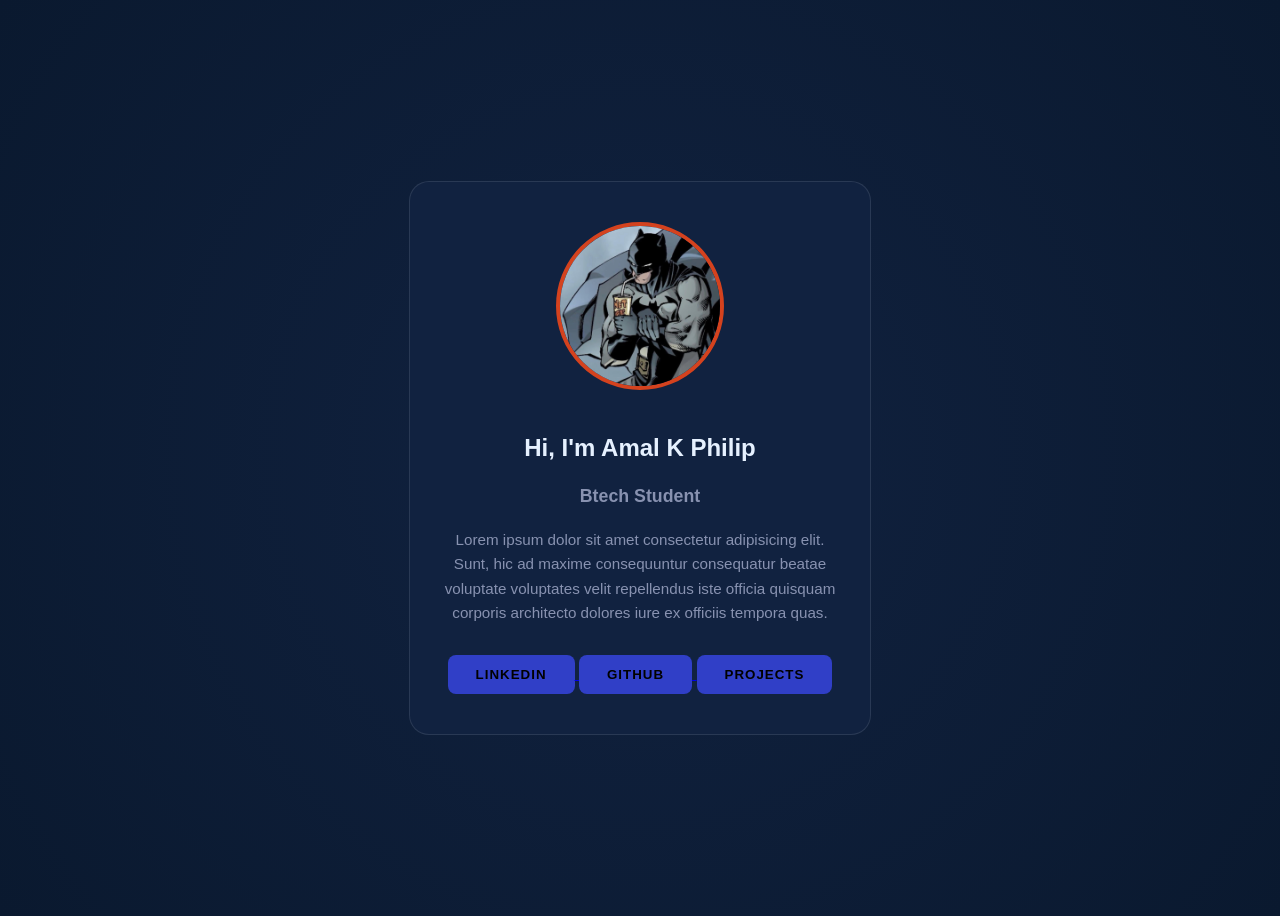
==== index.html @ 1515d954 "Add files via upload" ====
<!DOCTYPE html>
<html>
    <head>
        <title>Web Dev</title>
        <link rel="stylesheet" href="style.css">
    </head>
    <body>
        <div class="box">
            <div>
                <img src="images.jpeg" alt="profile pic" class="img"/>
            </div>
            <div>
                <h2>Hi, I'm Amal K Philip</h2>
            </div>
            <div class="content">
                <h3>Btech Student</h3>
                <p>
                    Lorem ipsum dolor sit amet consectetur adipisicing elit. 
                    Sunt, hic ad maxime consequuntur consequatur beatae voluptate
                    voluptates velit repellendus iste officia quisquam 
                    corporis architecto dolores iure ex officiis tempora quas.
                </p>
            </div>
            <div>
                <a href="https://in.linkedin.com/in/amal-k-philip">
                    <button>LinkedIn</button>
                </a>
                <a href="https://github.com/Amal-kphilip">
                    <button>Github</button>
                </a>
                <a href="projects.html">
                    <button>Projects</button>
                </a>
            </div>
        </div>
    </body>
</html>
---- style.css ----
body {
    font-family: 'Segoe UI', Roboto, Helvetica, Arial, sans-serif;
    background-color: #0a192f;
    background-image: radial-gradient(circle at center, #112240 0%, #0a192f 100%);
    display: flex;
    justify-content: center;
    align-items: center;
    min-height: 100vh;
}

.box {
    background-color: #112240;
    border-radius: 20px; 
    padding: 40px 30px;
    width: 400px;
    text-align: center;
    color: #e6f1ff;
    border: 1px solid rgba(255, 255, 255, 0.1); 
    transition: transform 0.3s ease;
}

.img {
    height: 160px;
    width: 160px;
    border-radius: 50%;
    object-fit: cover;
    border: 4px solid #d4421e;
    margin-bottom: 20px;
}

.content {
    line-height: 1.6;
    color: #8892b0;
    font-size: 0.95rem;
    margin-bottom: 30px;
}

button {
    padding: 12px 28px;
    border-radius: 8px;
    border: none;
    font-weight: 600;
    cursor: pointer;
    background-color: #303fc7; 
    text-transform: uppercase;
    letter-spacing: 1px;
}

button:hover {
    background-color: #cad849;
    transform: scale(1.05);
}
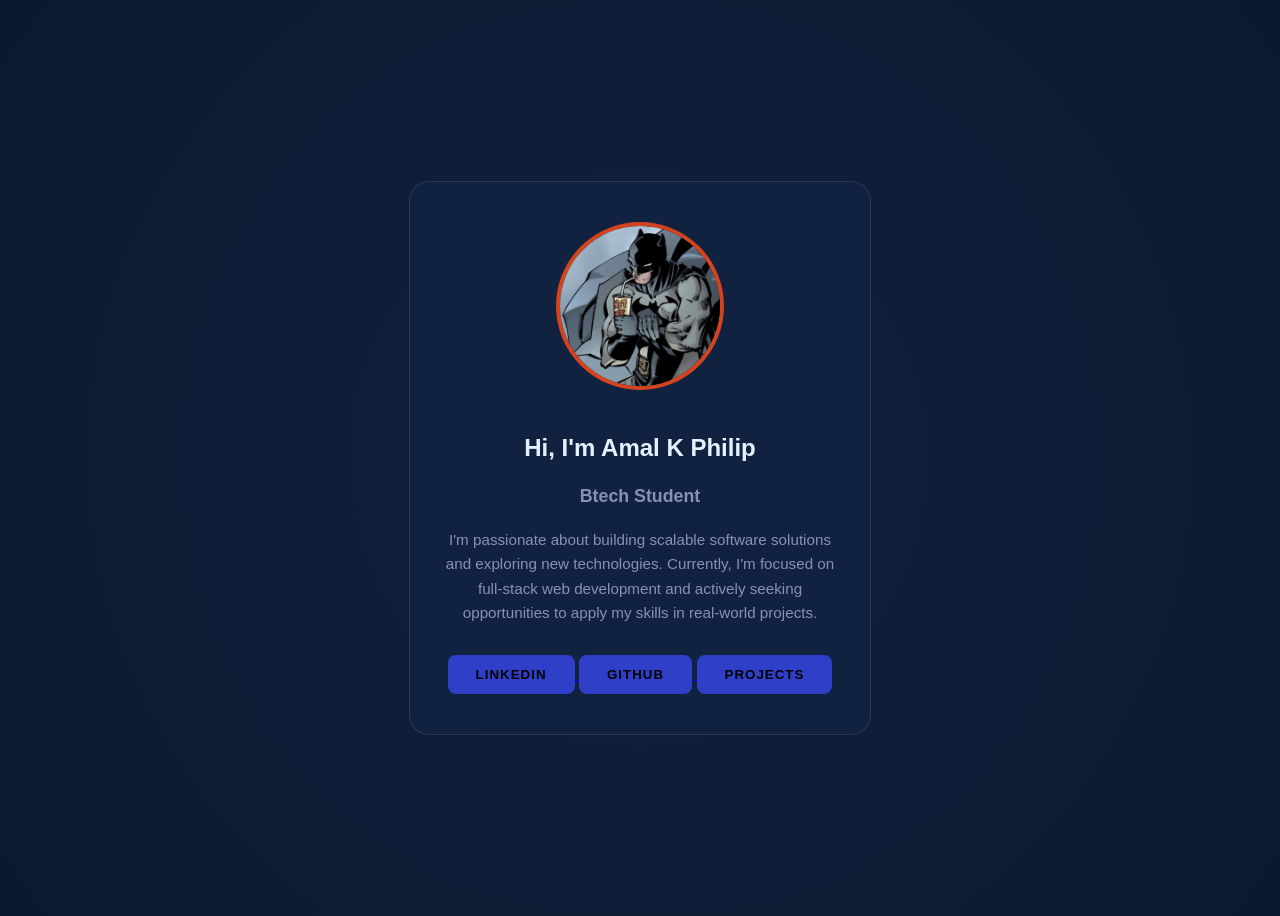
==== commit 2fef7a50: "Update index.html" ====
--- a/index.html
+++ b/index.html
@@ -3,6 +3,7 @@
     <head>
         <title>Web Dev</title>
         <link rel="stylesheet" href="style.css">
+        <meta name="viewport" content="width=device-width, initial-scale=1.0">
     </head>
     <body>
         <div class="box">
@@ -15,10 +16,9 @@
             <div class="content">
                 <h3>Btech Student</h3>
                 <p>
-                    Lorem ipsum dolor sit amet consectetur adipisicing elit. 
-                    Sunt, hic ad maxime consequuntur consequatur beatae voluptate
-                    voluptates velit repellendus iste officia quisquam 
-                    corporis architecto dolores iure ex officiis tempora quas.
+                    I'm passionate about building scalable software solutions and exploring new technologies. 
+                    Currently, I'm focused on full-stack web development and actively seeking opportunities 
+                    to apply my skills in real-world projects.
                 </p>
             </div>
             <div>
@@ -34,4 +34,4 @@
             </div>
         </div>
     </body>
-</html>+</html>
--- a/style.css
+++ b/style.css
@@ -12,7 +12,8 @@
     background-color: #112240;
     border-radius: 20px; 
     padding: 40px 30px;
-    width: 400px;
+    width: 90%;
+    max-width: 400px;
     text-align: center;
     color: #e6f1ff;
     border: 1px solid rgba(255, 255, 255, 0.1); 
@@ -49,4 +50,21 @@
 button:hover {
     background-color: #cad849;
     transform: scale(1.05);
-}+}
+
+@media (max-width: 600px) {
+
+    body {
+        padding: 20px;
+    }
+
+    .box {
+        padding: 30px 20px;
+    }
+
+    button {
+        width: 100%;
+        margin-bottom: 10px;
+    }
+
+}
